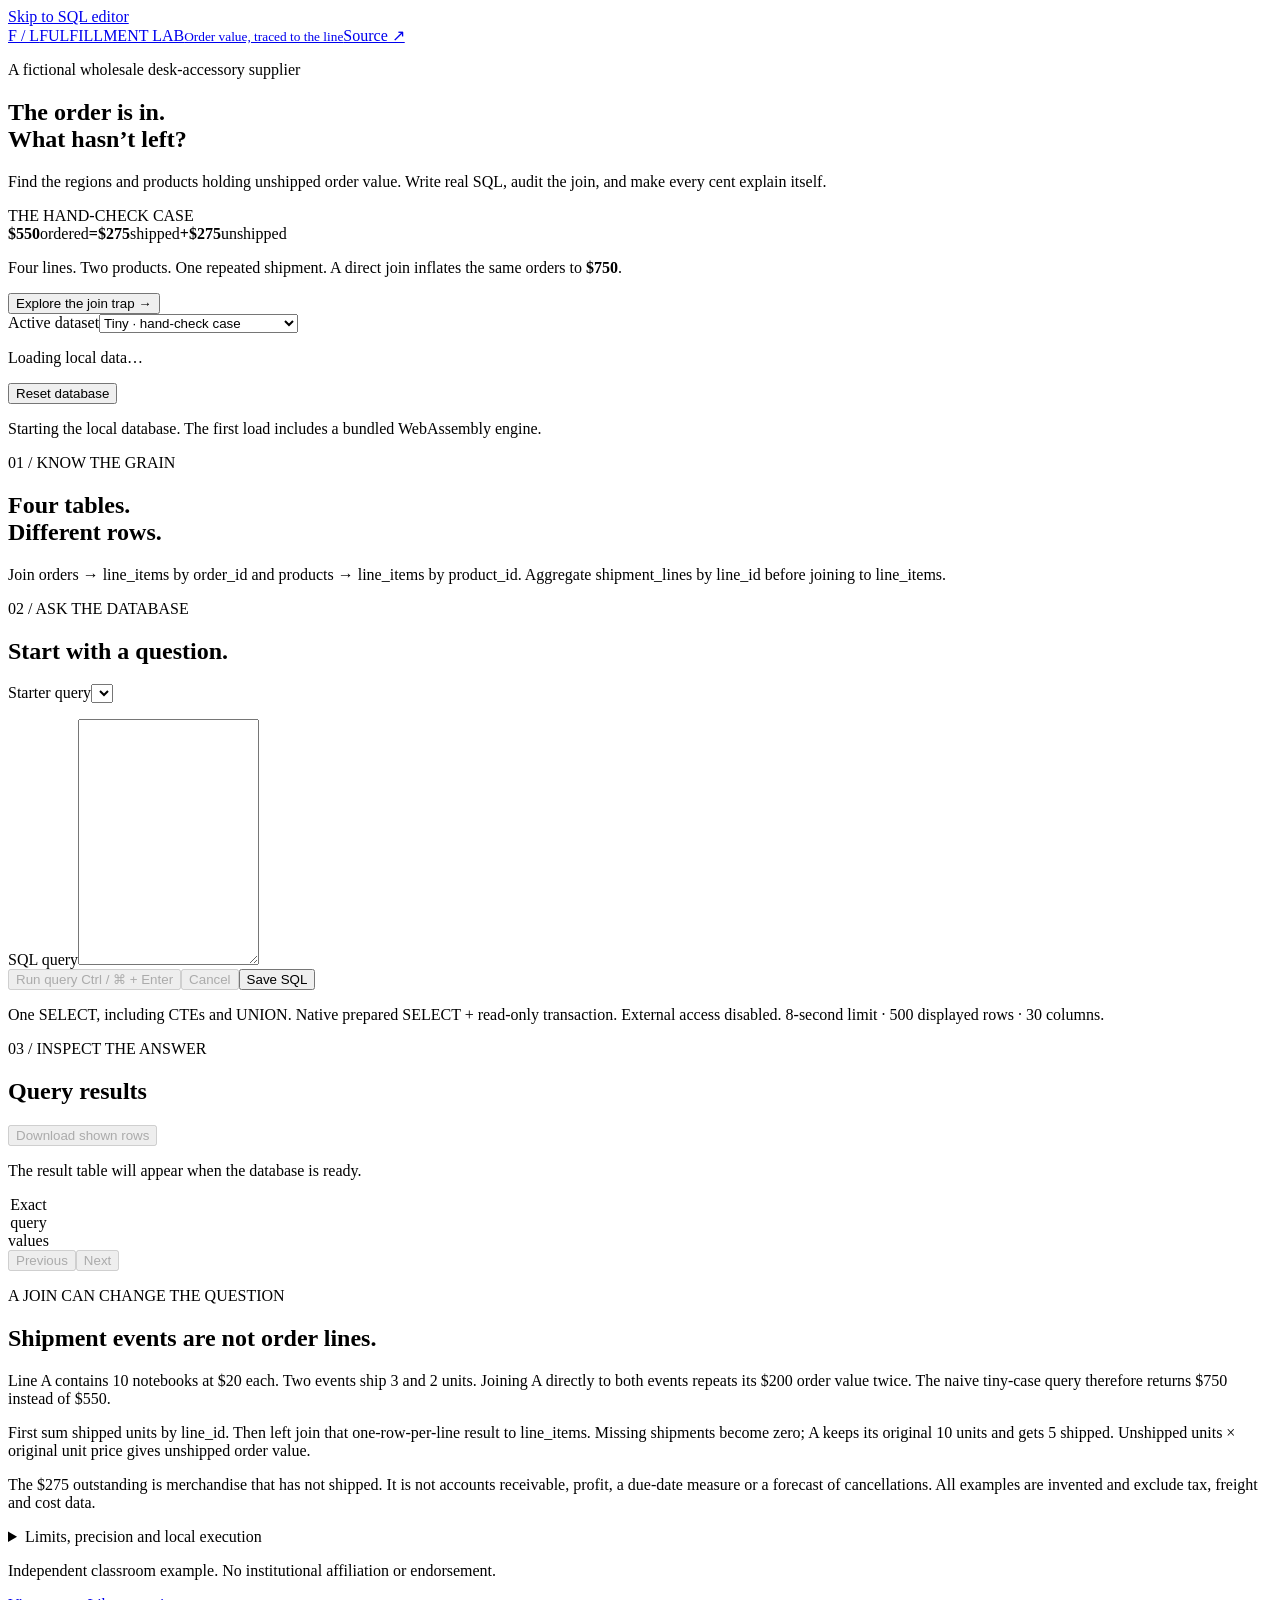
==== app/index.html @ 7a957523 "Build local fulfillment SQL explorer with native query enforcement" ====
<!doctype html><html lang="en"><head><meta charset="UTF-8"><meta name="viewport" content="width=device-width,initial-scale=1"><meta name="description" content="Explore synthetic wholesale fulfillment with local SQL, exact cents and a visible join trap."><title>Fulfillment Lab · Follow the unshipped value</title></head><body>
<a class="skip" href="#sql">Skip to SQL editor</a><header><a class="brand" href="#"><span class="brand-mark">F / L</span><span>FULFILLMENT LAB<small>Order value, traced to the line</small></span></a><a href="https://github.com/jordanmeyer/bab-example-sql">Source ↗</a></header>
<main><section class="hero"><div><p class="eyebrow">A fictional wholesale desk-accessory supplier</p><h1>The order is in.<br>What hasn’t left?</h1><p>Find the regions and products holding unshipped order value. Write real SQL, audit the join, and make every cent explain itself.</p></div><aside><span class="eyebrow">THE HAND-CHECK CASE</span><div class="known"><strong>$550</strong><span>ordered</span><b>=</b><strong>$275</strong><span>shipped</span><b>+</b><strong>$275</strong><span>unshipped</span></div><p>Four lines. Two products. One repeated shipment. A direct join inflates the same orders to <b>$750</b>.</p><button id="lesson" class="outline">Explore the join trap →</button></aside></section>
<div class="dataset-bar"><label>Active dataset<select id="dataset" autocomplete="off"><option value="tiny">Tiny · hand-check case</option><option value="large">Large · 2,400 synthetic orders</option></select></label><p id="counts">Loading local data…</p><button id="reset" class="outline">Reset database</button></div>
<p id="engine-status" role="status" class="status">Starting the local database. The first load includes a bundled WebAssembly engine.</p>
<div class="workspace"><aside class="schema-panel"><p class="eyebrow">01 / KNOW THE GRAIN</p><h2>Four tables.<br>Different rows.</h2><div id="schema"></div><p class="schema-note">Join orders → line_items by order_id and products → line_items by product_id. Aggregate shipment_lines by line_id before joining to line_items.</p></aside>
<div class="query-work"><section class="editor-panel"><div class="section-head"><div><p class="eyebrow">02 / ASK THE DATABASE</p><h2>Start with a question.</h2></div><label>Starter query<select id="starter" autocomplete="off"></select></label></div><p id="query-note"></p><form id="query-form" autocomplete="off"><label for="sql" class="sr-only">SQL query</label><textarea id="sql" spellcheck="false" rows="16" aria-describedby="query-contract"></textarea><div class="run-bar"><button id="run" disabled>Run query <span>Ctrl / ⌘ + Enter</span></button><button type="button" id="cancel" class="outline" disabled>Cancel</button><button type="button" id="download-sql" class="text-button">Save SQL</button></div></form><p id="query-contract" class="hint">One SELECT, including CTEs and UNION. Native prepared SELECT + read-only transaction. External access disabled. 8-second limit · 500 displayed rows · 30 columns.</p></section>
<section class="result-panel" aria-labelledby="result-title"><div class="section-head"><div><p class="eyebrow">03 / INSPECT THE ANSWER</p><h2 id="result-title">Query results</h2></div><button id="export" class="outline" disabled>Download shown rows</button></div><p id="result-status" role="status">The result table will appear when the database is ready.</p><p id="result-origin" class="hint"></p><details id="executed" hidden><summary>SQL that produced these results</summary><pre id="executed-sql"></pre></details><div id="chart-panel" hidden><div id="chart" role="img" aria-label="Bar chart of this query result; exact values in the following table"></div><p id="chart-note" class="hint"></p></div><div id="table-wrap" class="table-wrap" tabindex="0" role="region" aria-label="Query result table, scroll horizontally"><table><caption id="caption">Exact query values</caption><thead id="result-head"></thead><tbody id="result-body"></tbody></table></div><div class="pagination"><button id="previous" class="outline" disabled>Previous</button><span id="page-note"></span><button id="next" class="outline" disabled>Next</button></div></section></div></div>
<section class="lesson-panel"><p class="eyebrow">A JOIN CAN CHANGE THE QUESTION</p><h2>Shipment events are not order lines.</h2><div class="lesson-grid"><p>Line A contains 10 notebooks at $20 each. Two events ship 3 and 2 units. Joining A directly to both events repeats its $200 order value twice. The naive tiny-case query therefore returns $750 instead of $550.</p><p>First sum shipped units by line_id. Then left join that one-row-per-line result to line_items. Missing shipments become zero; A keeps its original 10 units and gets 5 shipped. Unshipped units × original unit price gives unshipped order value.</p><p>The $275 outstanding is merchandise that has not shipped. It is not accounts receivable, profit, a due-date measure or a forecast of cancellations. All examples are invented and exclude tax, freight and cost data.</p></div></section>
<details><summary>Limits, precision and local execution</summary><div class="details-body"><p>The database and its worker are bundled with the app; no SQL or data is sent to a server. The first load downloads the engine from this site. All tables are synthetic. Changing datasets or resetting destroys the worker and rebuilds the selected example; query text is preserved. Reload restores the tiny example.</p><p>DuckDB’s native lexer handles a final semicolon; its prepared-statement parser accepts one bounded SELECT expression. Each run executes in a native READ ONLY transaction. Extension installation/loading and external access are disabled, and configuration is locked. This is a bounded local classroom workspace, not a general database administration console.</p><p>Order prices are integer USD cents. The table preserves BIGINT and DECIMAL values as exact strings. Columns ending in _cents show raw cents; the optional chart converts safe cents to approximate USD for visualization. Other numeric charts keep the query’s units. The table is the exact reference.</p><p>We request at most 501 result rows to detect the 500-row display cap, and show 50 per page. A cap limits returned rows, not all intermediate computation. Use ORDER BY for a stable order. An 8-second limit or Cancel terminates the actual worker; reset to continue. A 128MB database memory budget, 16KiB SQL limit and 30-column display limit keep mistakes recoverable. No guarantee is made for arbitrary heavy queries or every browser.</p><p>Charts require exactly two columns: unique nonempty text categories and finite numeric values within safe display bounds, at most 20 uncapped rows. Other results remain fully usable as a table. Downloaded CSV includes at most the 500 shown result rows; spreadsheet-formula text is escaped.</p></div></details></main><footer><p>Independent classroom example. No institutional affiliation or endorsement.</p><nav><a href="https://github.com/jordanmeyer/bab-example-sql">View source</a><a id="notices" href="./THIRD-PARTY-NOTICES.txt">Library notices</a></nav></footer><script type="module" src="./app.js"></script></body></html>
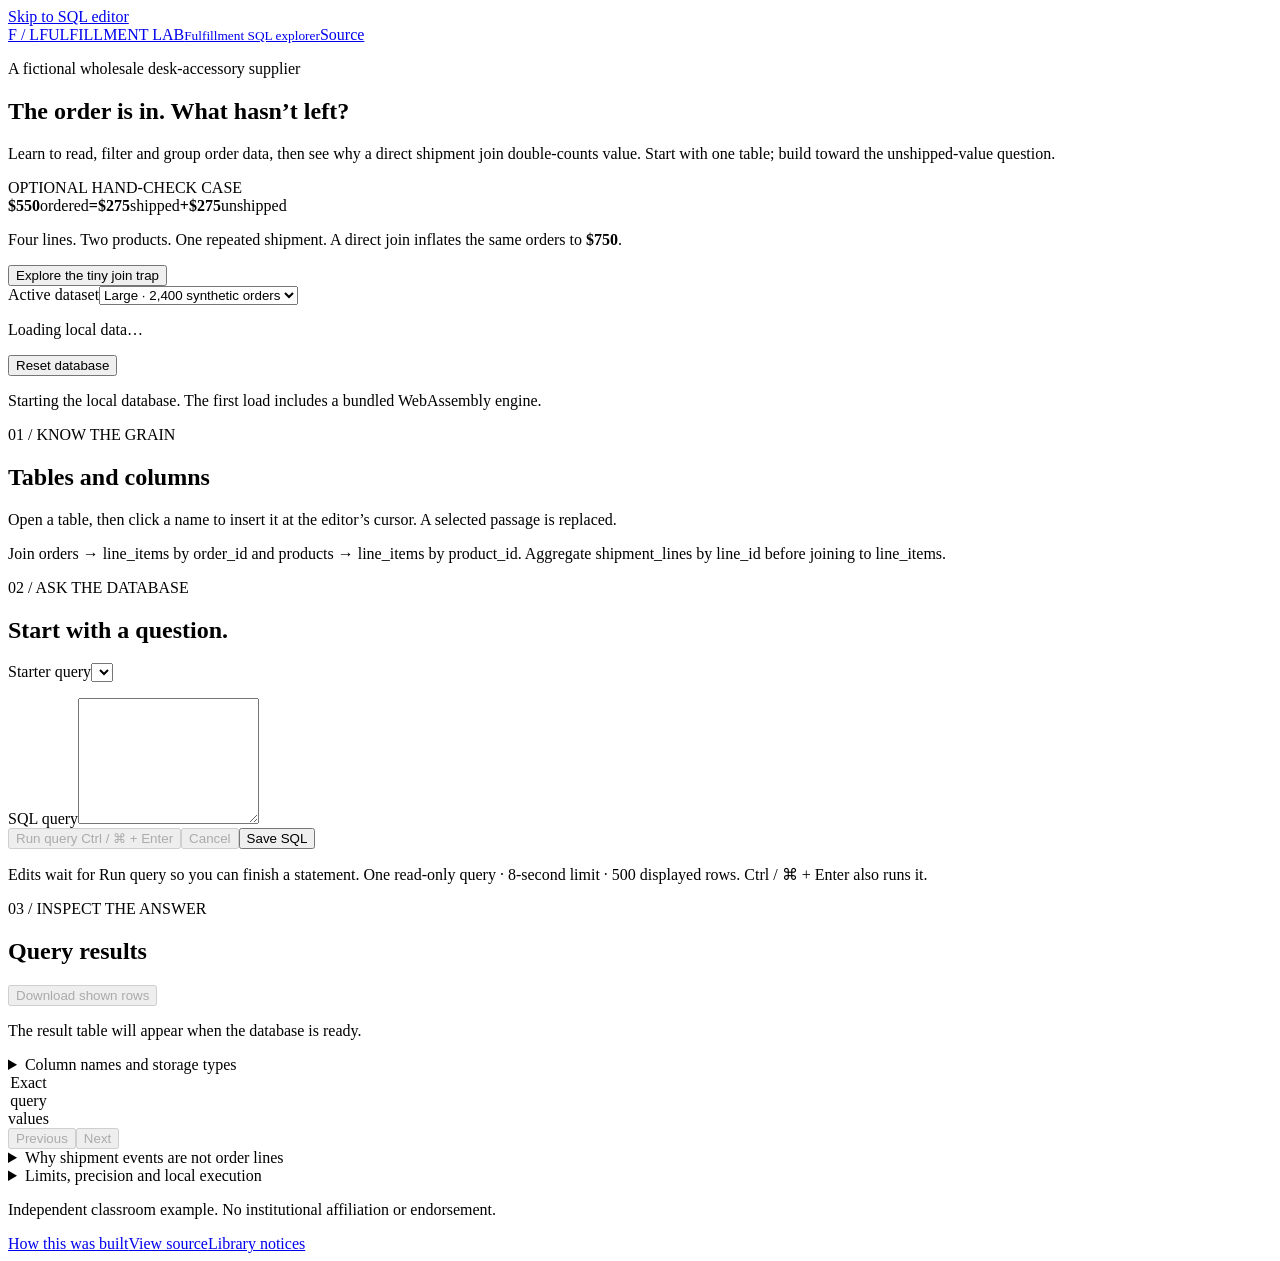
==== commit 8a790a9e: "Teach SQL progressively with exact dollar results and insertable schema" ====
--- a/app/index.html
+++ b/app/index.html
@@ -1,10 +1,10 @@
 <!doctype html><html lang="en"><head><meta charset="UTF-8"><meta name="viewport" content="width=device-width,initial-scale=1"><meta name="description" content="Explore synthetic wholesale fulfillment with local SQL, exact cents and a visible join trap."><title>Fulfillment Lab · Follow the unshipped value</title></head><body>
-<a class="skip" href="#sql">Skip to SQL editor</a><header><a class="brand" href="#"><span class="brand-mark">F / L</span><span>FULFILLMENT LAB<small>Order value, traced to the line</small></span></a><a href="https://github.com/jordanmeyer/bab-example-sql">Source ↗</a></header>
-<main><section class="hero"><div><p class="eyebrow">A fictional wholesale desk-accessory supplier</p><h1>The order is in.<br>What hasn’t left?</h1><p>Find the regions and products holding unshipped order value. Write real SQL, audit the join, and make every cent explain itself.</p></div><aside><span class="eyebrow">THE HAND-CHECK CASE</span><div class="known"><strong>$550</strong><span>ordered</span><b>=</b><strong>$275</strong><span>shipped</span><b>+</b><strong>$275</strong><span>unshipped</span></div><p>Four lines. Two products. One repeated shipment. A direct join inflates the same orders to <b>$750</b>.</p><button id="lesson" class="outline">Explore the join trap →</button></aside></section>
-<div class="dataset-bar"><label>Active dataset<select id="dataset" autocomplete="off"><option value="tiny">Tiny · hand-check case</option><option value="large">Large · 2,400 synthetic orders</option></select></label><p id="counts">Loading local data…</p><button id="reset" class="outline">Reset database</button></div>
+<a class="skip" href="#sql">Skip to SQL editor</a><header><a class="brand" href="#"><span class="brand-mark">F / L</span><span>FULFILLMENT LAB<small>Fulfillment SQL explorer</small></span></a><a href="https://github.com/jordanmeyer/bab-example-sql">Source</a></header>
+<main><section class="hero"><div><p class="eyebrow">A fictional wholesale desk-accessory supplier</p><h1>The order is in. What hasn’t left?</h1><p>Learn to read, filter and group order data, then see why a direct shipment join double-counts value. Start with one table; build toward the unshipped-value question.</p></div><aside><span class="eyebrow">OPTIONAL HAND-CHECK CASE</span><div class="known"><strong>$550</strong><span>ordered</span><b>=</b><strong>$275</strong><span>shipped</span><b>+</b><strong>$275</strong><span>unshipped</span></div><p>Four lines. Two products. One repeated shipment. A direct join inflates the same orders to <b>$750</b>.</p><button id="lesson" class="outline">Explore the tiny join trap</button></aside></section>
+<div class="dataset-bar"><label>Active dataset<select id="dataset" autocomplete="off"><option value="large">Large · 2,400 synthetic orders</option><option value="tiny">Tiny · hand-check case</option></select></label><p id="counts">Loading local data…</p><button id="reset" class="outline">Reset database</button></div>
 <p id="engine-status" role="status" class="status">Starting the local database. The first load includes a bundled WebAssembly engine.</p>
-<div class="workspace"><aside class="schema-panel"><p class="eyebrow">01 / KNOW THE GRAIN</p><h2>Four tables.<br>Different rows.</h2><div id="schema"></div><p class="schema-note">Join orders → line_items by order_id and products → line_items by product_id. Aggregate shipment_lines by line_id before joining to line_items.</p></aside>
-<div class="query-work"><section class="editor-panel"><div class="section-head"><div><p class="eyebrow">02 / ASK THE DATABASE</p><h2>Start with a question.</h2></div><label>Starter query<select id="starter" autocomplete="off"></select></label></div><p id="query-note"></p><form id="query-form" autocomplete="off"><label for="sql" class="sr-only">SQL query</label><textarea id="sql" spellcheck="false" rows="16" aria-describedby="query-contract"></textarea><div class="run-bar"><button id="run" disabled>Run query <span>Ctrl / ⌘ + Enter</span></button><button type="button" id="cancel" class="outline" disabled>Cancel</button><button type="button" id="download-sql" class="text-button">Save SQL</button></div></form><p id="query-contract" class="hint">One SELECT, including CTEs and UNION. Native prepared SELECT + read-only transaction. External access disabled. 8-second limit · 500 displayed rows · 30 columns.</p></section>
-<section class="result-panel" aria-labelledby="result-title"><div class="section-head"><div><p class="eyebrow">03 / INSPECT THE ANSWER</p><h2 id="result-title">Query results</h2></div><button id="export" class="outline" disabled>Download shown rows</button></div><p id="result-status" role="status">The result table will appear when the database is ready.</p><p id="result-origin" class="hint"></p><details id="executed" hidden><summary>SQL that produced these results</summary><pre id="executed-sql"></pre></details><div id="chart-panel" hidden><div id="chart" role="img" aria-label="Bar chart of this query result; exact values in the following table"></div><p id="chart-note" class="hint"></p></div><div id="table-wrap" class="table-wrap" tabindex="0" role="region" aria-label="Query result table, scroll horizontally"><table><caption id="caption">Exact query values</caption><thead id="result-head"></thead><tbody id="result-body"></tbody></table></div><div class="pagination"><button id="previous" class="outline" disabled>Previous</button><span id="page-note"></span><button id="next" class="outline" disabled>Next</button></div></section></div></div>
-<section class="lesson-panel"><p class="eyebrow">A JOIN CAN CHANGE THE QUESTION</p><h2>Shipment events are not order lines.</h2><div class="lesson-grid"><p>Line A contains 10 notebooks at $20 each. Two events ship 3 and 2 units. Joining A directly to both events repeats its $200 order value twice. The naive tiny-case query therefore returns $750 instead of $550.</p><p>First sum shipped units by line_id. Then left join that one-row-per-line result to line_items. Missing shipments become zero; A keeps its original 10 units and gets 5 shipped. Unshipped units × original unit price gives unshipped order value.</p><p>The $275 outstanding is merchandise that has not shipped. It is not accounts receivable, profit, a due-date measure or a forecast of cancellations. All examples are invented and exclude tax, freight and cost data.</p></div></section>
-<details><summary>Limits, precision and local execution</summary><div class="details-body"><p>The database and its worker are bundled with the app; no SQL or data is sent to a server. The first load downloads the engine from this site. All tables are synthetic. Changing datasets or resetting destroys the worker and rebuilds the selected example; query text is preserved. Reload restores the tiny example.</p><p>DuckDB’s native lexer handles a final semicolon; its prepared-statement parser accepts one bounded SELECT expression. Each run executes in a native READ ONLY transaction. Extension installation/loading and external access are disabled, and configuration is locked. This is a bounded local classroom workspace, not a general database administration console.</p><p>Order prices are integer USD cents. The table preserves BIGINT and DECIMAL values as exact strings. Columns ending in _cents show raw cents; the optional chart converts safe cents to approximate USD for visualization. Other numeric charts keep the query’s units. The table is the exact reference.</p><p>We request at most 501 result rows to detect the 500-row display cap, and show 50 per page. A cap limits returned rows, not all intermediate computation. Use ORDER BY for a stable order. An 8-second limit or Cancel terminates the actual worker; reset to continue. A 128MB database memory budget, 16KiB SQL limit and 30-column display limit keep mistakes recoverable. No guarantee is made for arbitrary heavy queries or every browser.</p><p>Charts require exactly two columns: unique nonempty text categories and finite numeric values within safe display bounds, at most 20 uncapped rows. Other results remain fully usable as a table. Downloaded CSV includes at most the 500 shown result rows; spreadsheet-formula text is escaped.</p></div></details></main><footer><p>Independent classroom example. No institutional affiliation or endorsement.</p><nav><a href="https://github.com/jordanmeyer/bab-example-sql">View source</a><a id="notices" href="./THIRD-PARTY-NOTICES.txt">Library notices</a></nav></footer><script type="module" src="./app.js"></script></body></html>
+<div class="workspace"><aside class="schema-panel"><p class="eyebrow">01 / KNOW THE GRAIN</p><h2>Tables and columns</h2><p class="schema-note">Open a table, then click a name to insert it at the editor’s cursor. A selected passage is replaced.</p><div id="schema"></div><p class="schema-note">Join orders → line_items by order_id and products → line_items by product_id. Aggregate shipment_lines by line_id before joining to line_items.</p></aside>
+<div class="query-work"><section class="editor-panel"><div class="section-head"><div><p class="eyebrow">02 / ASK THE DATABASE</p><h2>Start with a question.</h2></div><label>Starter query<select id="starter" autocomplete="off"></select></label></div><p id="query-note"></p><form id="query-form" autocomplete="off"><label for="sql" class="sr-only">SQL query</label><textarea id="sql" spellcheck="false" rows="8" aria-describedby="query-contract"></textarea><div class="run-bar"><button id="run" disabled>Run query <span>Ctrl / ⌘ + Enter</span></button><button type="button" id="cancel" class="outline" disabled>Cancel</button><button type="button" id="download-sql" class="text-button">Save SQL</button></div></form><p id="query-contract" class="hint">Edits wait for Run query so you can finish a statement. One read-only query · 8-second limit · 500 displayed rows. Ctrl / ⌘ + Enter also runs it.</p></section>
+<section class="result-panel" aria-labelledby="result-title"><div class="section-head"><div><p class="eyebrow">03 / INSPECT THE ANSWER</p><h2 id="result-title">Query results</h2></div><button id="export" class="outline" disabled>Download shown rows</button></div><p id="result-status" role="status">The result table will appear when the database is ready.</p><p id="result-origin" class="hint"></p><details id="executed" hidden><summary>SQL that produced these results</summary><pre id="executed-sql"></pre></details><details class="result-types"><summary>Column names and storage types</summary><p id="result-types"></p></details><div id="chart-panel" hidden><div id="chart" role="img" aria-label="Bar chart of this query result; exact values in the following table"></div><p id="chart-note" class="hint"></p></div><div id="table-wrap" class="table-wrap" tabindex="0" role="region" aria-label="Query result table, scroll horizontally"><table><caption id="caption">Exact query values</caption><thead id="result-head"></thead><tbody id="result-body"></tbody></table></div><div class="pagination"><button id="previous" class="outline" disabled>Previous</button><span id="page-note"></span><button id="next" class="outline" disabled>Next</button></div></section></div></div>
+<details class="lesson-panel"><summary>Why shipment events are not order lines</summary><div class="lesson-grid"><p>Line A contains 10 notebooks at $20 each. Two events ship 3 and 2 units. Joining A directly to both events repeats its $200 order value twice. The naive tiny-case query therefore returns $750 instead of $550.</p><p>First sum shipped units by line_id. Then left join that one-row-per-line result to line_items. Missing shipments become zero; A keeps its original 10 units and gets 5 shipped. Unshipped units × original unit price gives unshipped order value.</p><p>The $275 outstanding is merchandise that has not shipped. It is not accounts receivable, profit, a due-date measure or a forecast of cancellations. All examples are invented and exclude tax, freight and cost data.</p></div></details>
+<details><summary>Limits, precision and local execution</summary><div class="details-body"><p>The database and its worker are bundled with the app; no SQL or data is sent to a server. The first load downloads the engine from this site. All tables are synthetic. Changing datasets or resetting destroys the worker and rebuilds the selected example; query text is preserved. Reload restores the large example and the first starter query.</p><p>DuckDB’s native lexer handles a final semicolon; its prepared-statement parser accepts one bounded SELECT expression. Each run executes in a native READ ONLY transaction. Extension installation/loading and external access are disabled, and configuration is locked. This is a bounded local classroom workspace, not a general database administration console.</p><p>Order prices are integer USD cents. The table preserves BIGINT and DECIMAL values as exact strings. The known integer columns unit_price_cents, gross_cents, shipped_cents and outstanding_cents display exact USD. Whole dollars omit .00. Other aliases and noninteger types remain raw; a name alone cannot establish a new unit. The optional chart converts safe known cents to USD. CSV always retains raw values and original names; the exact table remains the display reference.</p><p>We request at most 501 result rows to detect the 500-row display cap, and show 50 per page. A cap limits returned rows, not all intermediate computation. Use ORDER BY for a stable order. An 8-second limit or Cancel terminates the actual worker; reset to continue. A 128MB database memory budget, 16KiB SQL limit and 30-column display limit keep mistakes recoverable. No guarantee is made for arbitrary heavy queries or every browser.</p><p>Charts require exactly two columns: unique nonempty text categories and finite numeric values within safe display bounds, at most 20 uncapped rows. Other results remain fully usable as a table. Downloaded CSV includes at most the 500 shown result rows; spreadsheet-formula text is escaped.</p></div></details></main><footer><p>Independent classroom example. No institutional affiliation or endorsement.</p><nav><a href="https://github.com/jordanmeyer/bab-example-sql/blob/main/BUILD-STORY.md">How this was built</a><a href="https://github.com/jordanmeyer/bab-example-sql">View source</a><a id="notices" href="./THIRD-PARTY-NOTICES.txt">Library notices</a></nav></footer><script type="module" src="./app.js"></script></body></html>
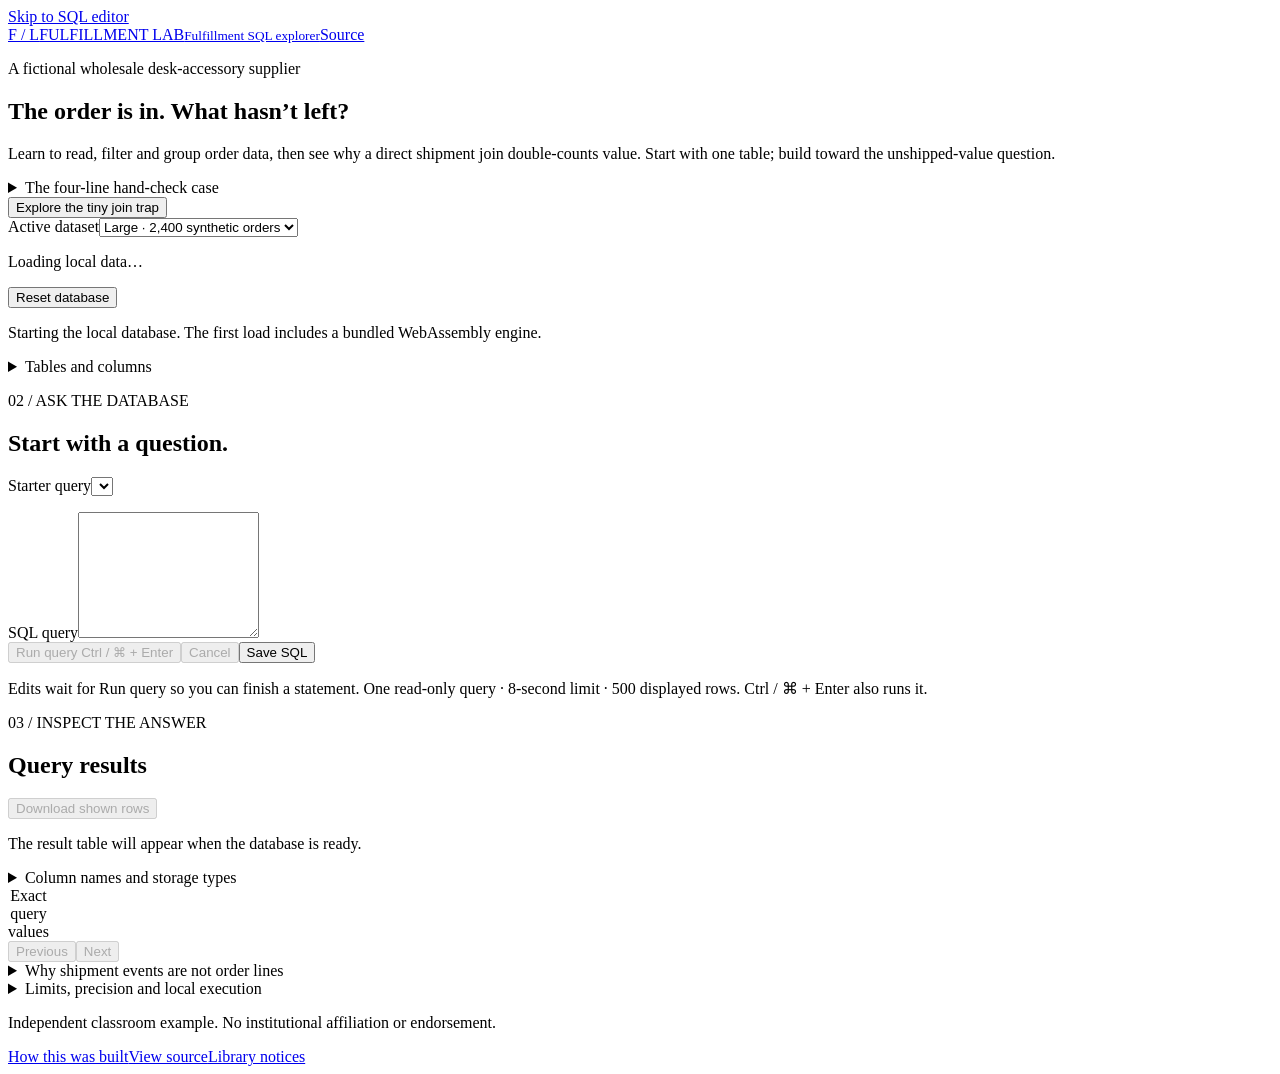
==== commit bb8ba1bf: "Keep optional SQL references compact before the editor" ====
--- a/app/index.html
+++ b/app/index.html
@@ -1,9 +1,9 @@
 <!doctype html><html lang="en"><head><meta charset="UTF-8"><meta name="viewport" content="width=device-width,initial-scale=1"><meta name="description" content="Explore synthetic wholesale fulfillment with local SQL, exact cents and a visible join trap."><title>Fulfillment Lab · Follow the unshipped value</title></head><body>
 <a class="skip" href="#sql">Skip to SQL editor</a><header><a class="brand" href="#"><span class="brand-mark">F / L</span><span>FULFILLMENT LAB<small>Fulfillment SQL explorer</small></span></a><a href="https://github.com/jordanmeyer/bab-example-sql">Source</a></header>
-<main><section class="hero"><div><p class="eyebrow">A fictional wholesale desk-accessory supplier</p><h1>The order is in. What hasn’t left?</h1><p>Learn to read, filter and group order data, then see why a direct shipment join double-counts value. Start with one table; build toward the unshipped-value question.</p></div><aside><span class="eyebrow">OPTIONAL HAND-CHECK CASE</span><div class="known"><strong>$550</strong><span>ordered</span><b>=</b><strong>$275</strong><span>shipped</span><b>+</b><strong>$275</strong><span>unshipped</span></div><p>Four lines. Two products. One repeated shipment. A direct join inflates the same orders to <b>$750</b>.</p><button id="lesson" class="outline">Explore the tiny join trap</button></aside></section>
+<main><section class="hero"><div><p class="eyebrow">A fictional wholesale desk-accessory supplier</p><h1>The order is in. What hasn’t left?</h1><p>Learn to read, filter and group order data, then see why a direct shipment join double-counts value. Start with one table; build toward the unshipped-value question.</p></div><aside><details class="hand-check"><summary>The four-line hand-check case</summary><div class="known"><strong>$550</strong><span>ordered</span><b>=</b><strong>$275</strong><span>shipped</span><b>+</b><strong>$275</strong><span>unshipped</span></div><p>Four lines. Two products. One repeated shipment. A direct join inflates the same orders to <b>$750</b>.</p></details><button id="lesson" class="outline">Explore the tiny join trap</button></aside></section>
 <div class="dataset-bar"><label>Active dataset<select id="dataset" autocomplete="off"><option value="large">Large · 2,400 synthetic orders</option><option value="tiny">Tiny · hand-check case</option></select></label><p id="counts">Loading local data…</p><button id="reset" class="outline">Reset database</button></div>
 <p id="engine-status" role="status" class="status">Starting the local database. The first load includes a bundled WebAssembly engine.</p>
-<div class="workspace"><aside class="schema-panel"><p class="eyebrow">01 / KNOW THE GRAIN</p><h2>Tables and columns</h2><p class="schema-note">Open a table, then click a name to insert it at the editor’s cursor. A selected passage is replaced.</p><div id="schema"></div><p class="schema-note">Join orders → line_items by order_id and products → line_items by product_id. Aggregate shipment_lines by line_id before joining to line_items.</p></aside>
+<div class="workspace"><aside class="schema-panel"><details class="schema-reference"><summary>Tables and columns</summary><p class="schema-note">Open a table, then click a name to insert it at the editor’s cursor. A selected passage is replaced.</p><div id="schema"></div><p class="schema-note">Join orders → line_items by order_id and products → line_items by product_id. Aggregate shipment_lines by line_id before joining to line_items.</p></details></aside>
 <div class="query-work"><section class="editor-panel"><div class="section-head"><div><p class="eyebrow">02 / ASK THE DATABASE</p><h2>Start with a question.</h2></div><label>Starter query<select id="starter" autocomplete="off"></select></label></div><p id="query-note"></p><form id="query-form" autocomplete="off"><label for="sql" class="sr-only">SQL query</label><textarea id="sql" spellcheck="false" rows="8" aria-describedby="query-contract"></textarea><div class="run-bar"><button id="run" disabled>Run query <span>Ctrl / ⌘ + Enter</span></button><button type="button" id="cancel" class="outline" disabled>Cancel</button><button type="button" id="download-sql" class="text-button">Save SQL</button></div></form><p id="query-contract" class="hint">Edits wait for Run query so you can finish a statement. One read-only query · 8-second limit · 500 displayed rows. Ctrl / ⌘ + Enter also runs it.</p></section>
 <section class="result-panel" aria-labelledby="result-title"><div class="section-head"><div><p class="eyebrow">03 / INSPECT THE ANSWER</p><h2 id="result-title">Query results</h2></div><button id="export" class="outline" disabled>Download shown rows</button></div><p id="result-status" role="status">The result table will appear when the database is ready.</p><p id="result-origin" class="hint"></p><details id="executed" hidden><summary>SQL that produced these results</summary><pre id="executed-sql"></pre></details><details class="result-types"><summary>Column names and storage types</summary><p id="result-types"></p></details><div id="chart-panel" hidden><div id="chart" role="img" aria-label="Bar chart of this query result; exact values in the following table"></div><p id="chart-note" class="hint"></p></div><div id="table-wrap" class="table-wrap" tabindex="0" role="region" aria-label="Query result table, scroll horizontally"><table><caption id="caption">Exact query values</caption><thead id="result-head"></thead><tbody id="result-body"></tbody></table></div><div class="pagination"><button id="previous" class="outline" disabled>Previous</button><span id="page-note"></span><button id="next" class="outline" disabled>Next</button></div></section></div></div>
 <details class="lesson-panel"><summary>Why shipment events are not order lines</summary><div class="lesson-grid"><p>Line A contains 10 notebooks at $20 each. Two events ship 3 and 2 units. Joining A directly to both events repeats its $200 order value twice. The naive tiny-case query therefore returns $750 instead of $550.</p><p>First sum shipped units by line_id. Then left join that one-row-per-line result to line_items. Missing shipments become zero; A keeps its original 10 units and gets 5 shipped. Unshipped units × original unit price gives unshipped order value.</p><p>The $275 outstanding is merchandise that has not shipped. It is not accounts receivable, profit, a due-date measure or a forecast of cancellations. All examples are invented and exclude tax, freight and cost data.</p></div></details>
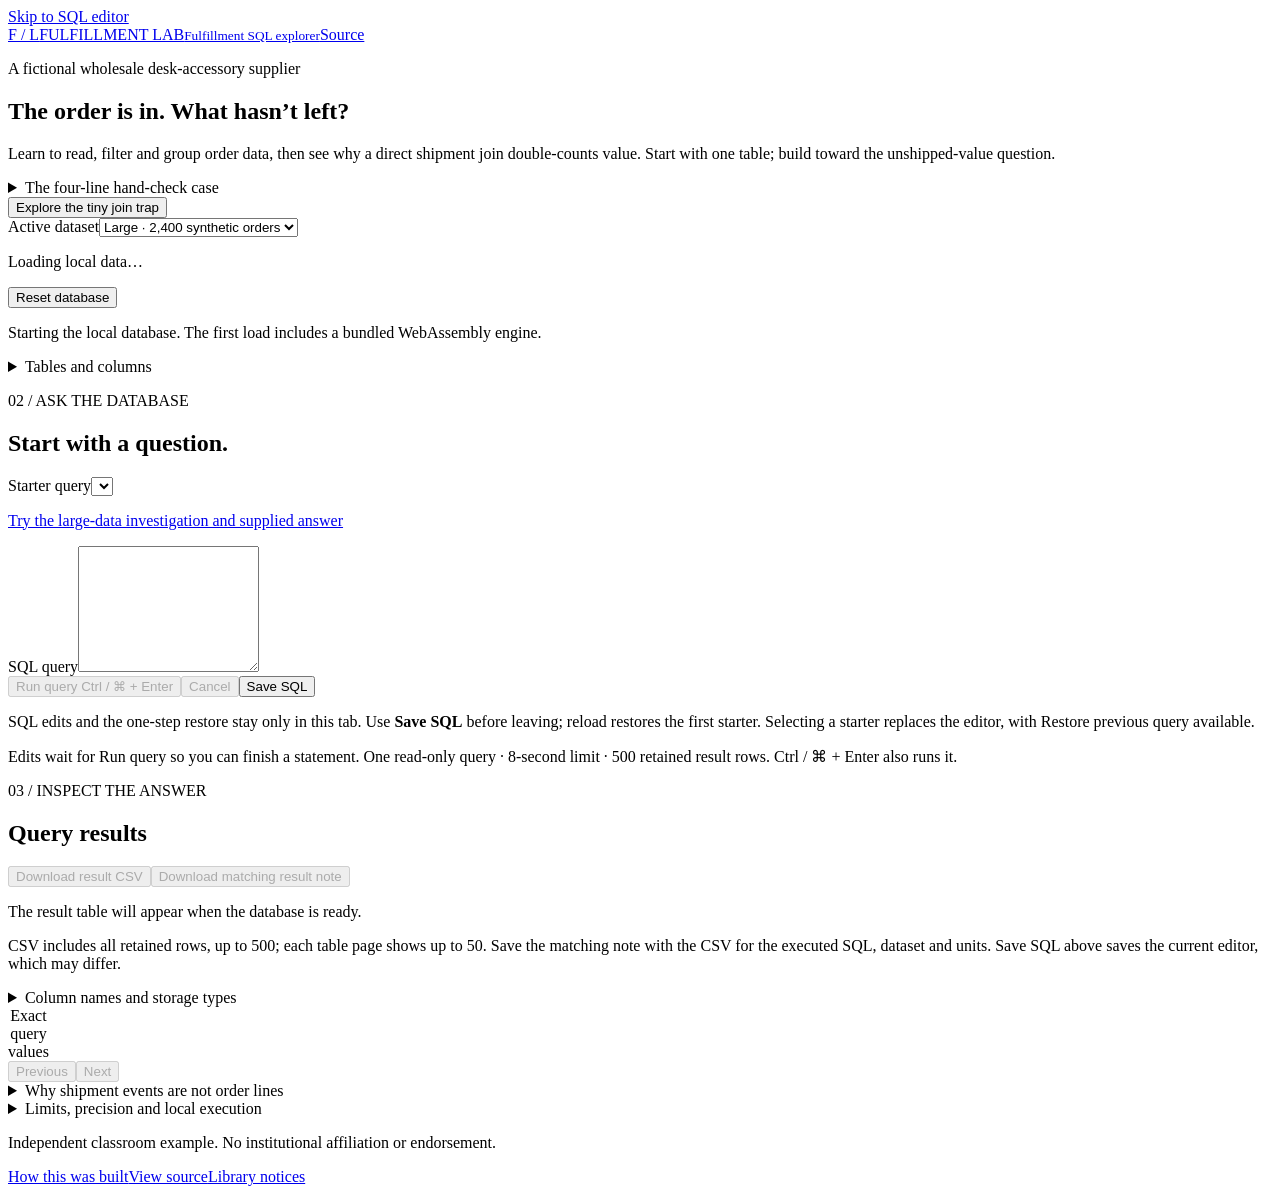
==== commit b31605ff: "Complete SQL investigation and recoverable result workflow" ====
--- a/app/index.html
+++ b/app/index.html
@@ -1,10 +1,10 @@
 <!doctype html><html lang="en"><head><meta charset="UTF-8"><meta name="viewport" content="width=device-width,initial-scale=1"><meta name="description" content="Explore synthetic wholesale fulfillment with local SQL, exact cents and a visible join trap."><title>Fulfillment Lab · Follow the unshipped value</title></head><body>
 <a class="skip" href="#sql">Skip to SQL editor</a><header><a class="brand" href="#"><span class="brand-mark">F / L</span><span>FULFILLMENT LAB<small>Fulfillment SQL explorer</small></span></a><a href="https://github.com/jordanmeyer/bab-example-sql">Source</a></header>
-<main><section class="hero"><div><p class="eyebrow">A fictional wholesale desk-accessory supplier</p><h1>The order is in. What hasn’t left?</h1><p>Learn to read, filter and group order data, then see why a direct shipment join double-counts value. Start with one table; build toward the unshipped-value question.</p></div><aside><details class="hand-check"><summary>The four-line hand-check case</summary><div class="known"><strong>$550</strong><span>ordered</span><b>=</b><strong>$275</strong><span>shipped</span><b>+</b><strong>$275</strong><span>unshipped</span></div><p>Four lines. Two products. One repeated shipment. A direct join inflates the same orders to <b>$750</b>.</p></details><button id="lesson" class="outline">Explore the tiny join trap</button></aside></section>
+<main><section class="hero"><div><p class="eyebrow">A fictional wholesale desk-accessory supplier</p><h1>The order is in. What hasn’t left?</h1><p>Learn to read, filter and group order data, then see why a direct shipment join double-counts value. Start with one table; build toward the unshipped-value question.</p></div><aside><details class="hand-check"><summary>The four-line hand-check case</summary><div class="known"><strong>$550</strong><span>ordered</span><b>=</b><strong>$275</strong><span>shipped</span><b>+</b><strong>$275</strong><span>unshipped</span></div><p>Four lines. Two products. One repeated shipment. A direct join inflates the same orders to <b>$750</b>.</p><div class="inspect-actions"><button id="inspect-lines" class="outline">Inspect all four order lines</button><button id="inspect-shipments" class="outline">Inspect raw shipment events</button></div><p>These actions load the tiny dataset and run the selected inspection. Restore previous query recovers replaced editor text.</p></details><button id="lesson" class="outline">Explore the tiny join trap</button></aside></section>
 <div class="dataset-bar"><label>Active dataset<select id="dataset" autocomplete="off"><option value="large">Large · 2,400 synthetic orders</option><option value="tiny">Tiny · hand-check case</option></select></label><p id="counts">Loading local data…</p><button id="reset" class="outline">Reset database</button></div>
 <p id="engine-status" role="status" class="status">Starting the local database. The first load includes a bundled WebAssembly engine.</p>
 <div class="workspace"><aside class="schema-panel"><details class="schema-reference"><summary>Tables and columns</summary><p class="schema-note">Open a table, then click a name to insert it at the editor’s cursor. A selected passage is replaced.</p><div id="schema"></div><p class="schema-note">Join orders → line_items by order_id and products → line_items by product_id. Aggregate shipment_lines by line_id before joining to line_items.</p></details></aside>
-<div class="query-work"><section class="editor-panel"><div class="section-head"><div><p class="eyebrow">02 / ASK THE DATABASE</p><h2>Start with a question.</h2></div><label>Starter query<select id="starter" autocomplete="off"></select></label></div><p id="query-note"></p><form id="query-form" autocomplete="off"><label for="sql" class="sr-only">SQL query</label><textarea id="sql" spellcheck="false" rows="8" aria-describedby="query-contract"></textarea><div class="run-bar"><button id="run" disabled>Run query <span>Ctrl / ⌘ + Enter</span></button><button type="button" id="cancel" class="outline" disabled>Cancel</button><button type="button" id="download-sql" class="text-button">Save SQL</button></div></form><p id="query-contract" class="hint">Edits wait for Run query so you can finish a statement. One read-only query · 8-second limit · 500 displayed rows. Ctrl / ⌘ + Enter also runs it.</p></section>
-<section class="result-panel" aria-labelledby="result-title"><div class="section-head"><div><p class="eyebrow">03 / INSPECT THE ANSWER</p><h2 id="result-title">Query results</h2></div><button id="export" class="outline" disabled>Download shown rows</button></div><p id="result-status" role="status">The result table will appear when the database is ready.</p><p id="result-origin" class="hint"></p><details id="executed" hidden><summary>SQL that produced these results</summary><pre id="executed-sql"></pre></details><details class="result-types"><summary>Column names and storage types</summary><p id="result-types"></p></details><div id="chart-panel" hidden><div id="chart" role="img" aria-label="Bar chart of this query result; exact values in the following table"></div><p id="chart-note" class="hint"></p></div><div id="table-wrap" class="table-wrap" tabindex="0" role="region" aria-label="Query result table, scroll horizontally"><table><caption id="caption">Exact query values</caption><thead id="result-head"></thead><tbody id="result-body"></tbody></table></div><div class="pagination"><button id="previous" class="outline" disabled>Previous</button><span id="page-note"></span><button id="next" class="outline" disabled>Next</button></div></section></div></div>
+<div class="query-work"><section class="editor-panel"><div class="section-head"><div><p class="eyebrow">02 / ASK THE DATABASE</p><h2>Start with a question.</h2></div><label>Starter query<select id="starter" autocomplete="off"></select></label></div><p id="query-note"></p><p><a href="https://github.com/jordanmeyer/bab-example-sql/blob/main/BUILD-STORY.md#student-investigation">Try the large-data investigation and supplied answer</a></p><form id="query-form" autocomplete="off"><label for="sql" class="sr-only">SQL query</label><textarea id="sql" spellcheck="false" rows="8" aria-describedby="query-contract"></textarea><div class="run-bar"><button id="run" disabled>Run query <span>Ctrl / ⌘ + Enter</span></button><button type="button" id="cancel" class="outline" disabled>Cancel</button><button type="button" id="download-sql" class="text-button">Save SQL</button><button type="button" id="restore-query" class="outline" hidden>Restore previous query</button></div></form><p class="hint">SQL edits and the one-step restore stay only in this tab. Use <strong>Save SQL</strong> before leaving; reload restores the first starter. Selecting a starter replaces the editor, with Restore previous query available.</p><p id="query-contract" class="hint">Edits wait for Run query so you can finish a statement. One read-only query · 8-second limit · 500 retained result rows. Ctrl / ⌘ + Enter also runs it.</p></section>
+<section class="result-panel" aria-labelledby="result-title"><div class="section-head"><div><p class="eyebrow">03 / INSPECT THE ANSWER</p><h2 id="result-title">Query results</h2></div><div class="export-actions"><button id="export" class="outline" disabled>Download result CSV</button><button id="download-note" class="outline" disabled>Download matching result note</button></div></div><p id="result-status" role="status">The result table will appear when the database is ready.</p><p id="result-origin" class="hint"></p><p class="hint">CSV includes all retained rows, up to 500; each table page shows up to 50. Save the matching note with the CSV for the executed SQL, dataset and units. Save SQL above saves the current editor, which may differ.</p><details id="executed" hidden><summary>SQL that produced these results</summary><pre id="executed-sql"></pre></details><details class="result-types"><summary>Column names and storage types</summary><p id="result-types"></p></details><div id="chart-unavailable" class="hint" hidden><p><strong>No automatic chart:</strong> <span id="chart-reason"></span> Exact values remain in the table.</p><p>Example: <code>SELECT region, COUNT(*)::BIGINT AS order_count FROM orders GROUP BY region ORDER BY region;</code></p><button id="chart-example" class="text-button">Load chart-compatible order counts</button></div><div id="chart-panel" hidden><div id="chart" role="img" aria-label="Bar chart of this query result; exact values in the following table"></div><p id="chart-note" class="hint"></p></div><div id="table-wrap" class="table-wrap" tabindex="0" role="region" aria-label="Query result table, scroll horizontally"><table><caption id="caption">Exact query values</caption><thead id="result-head"></thead><tbody id="result-body"></tbody></table></div><div class="pagination"><button id="previous" class="outline" disabled>Previous</button><span id="page-note"></span><button id="next" class="outline" disabled>Next</button></div></section></div></div>
 <details class="lesson-panel"><summary>Why shipment events are not order lines</summary><div class="lesson-grid"><p>Line A contains 10 notebooks at $20 each. Two events ship 3 and 2 units. Joining A directly to both events repeats its $200 order value twice. The naive tiny-case query therefore returns $750 instead of $550.</p><p>First sum shipped units by line_id. Then left join that one-row-per-line result to line_items. Missing shipments become zero; A keeps its original 10 units and gets 5 shipped. Unshipped units × original unit price gives unshipped order value.</p><p>The $275 outstanding is merchandise that has not shipped. It is not accounts receivable, profit, a due-date measure or a forecast of cancellations. All examples are invented and exclude tax, freight and cost data.</p></div></details>
-<details><summary>Limits, precision and local execution</summary><div class="details-body"><p>The database and its worker are bundled with the app; no SQL or data is sent to a server. The first load downloads the engine from this site. All tables are synthetic. Changing datasets or resetting destroys the worker and rebuilds the selected example; query text is preserved. Reload restores the large example and the first starter query.</p><p>DuckDB’s native lexer handles a final semicolon; its prepared-statement parser accepts one bounded SELECT expression. Each run executes in a native READ ONLY transaction. Extension installation/loading and external access are disabled, and configuration is locked. This is a bounded local classroom workspace, not a general database administration console.</p><p>Order prices are integer USD cents. The table preserves BIGINT and DECIMAL values as exact strings. The known integer columns unit_price_cents, gross_cents, shipped_cents and outstanding_cents display exact USD. Whole dollars omit .00. Other aliases and noninteger types remain raw; a name alone cannot establish a new unit. The optional chart converts safe known cents to USD. CSV always retains raw values and original names; the exact table remains the display reference.</p><p>We request at most 501 result rows to detect the 500-row display cap, and show 50 per page. A cap limits returned rows, not all intermediate computation. Use ORDER BY for a stable order. An 8-second limit or Cancel terminates the actual worker; reset to continue. A 128MB database memory budget, 16KiB SQL limit and 30-column display limit keep mistakes recoverable. No guarantee is made for arbitrary heavy queries or every browser.</p><p>Charts require exactly two columns: unique nonempty text categories and finite numeric values within safe display bounds, at most 20 uncapped rows. Other results remain fully usable as a table. Downloaded CSV includes at most the 500 shown result rows; spreadsheet-formula text is escaped.</p></div></details></main><footer><p>Independent classroom example. No institutional affiliation or endorsement.</p><nav><a href="https://github.com/jordanmeyer/bab-example-sql/blob/main/BUILD-STORY.md">How this was built</a><a href="https://github.com/jordanmeyer/bab-example-sql">View source</a><a id="notices" href="./THIRD-PARTY-NOTICES.txt">Library notices</a></nav></footer><script type="module" src="./app.js"></script></body></html>
+<details><summary>Limits, precision and local execution</summary><div class="details-body"><p>The database and its worker are bundled with the app; no SQL or data is sent to a server. The first load downloads the engine from this site. All tables are synthetic. Changing datasets or resetting destroys the worker and rebuilds the selected example; query text is preserved. Reload restores the large example and the first starter query.</p><p>DuckDB’s native lexer handles a final semicolon; its prepared-statement parser accepts one bounded SELECT expression. Each run executes in a native READ ONLY transaction. Extension installation/loading and external access are disabled, and configuration is locked. This is a bounded local classroom workspace, not a general database administration console.</p><p>Order prices are integer USD cents. The table preserves BIGINT and DECIMAL values as exact strings. The known integer columns unit_price_cents, gross_cents, shipped_cents and outstanding_cents display exact USD. Whole dollars omit .00. Other aliases and noninteger types remain raw; a name alone cannot establish a new unit. The optional chart converts safe known cents to USD. CSV always retains raw values and original names; the exact table remains the display reference.</p><p>We request at most 501 result rows to detect the 500-row result cap, and show 50 per page. A cap limits returned rows, not all intermediate computation. Use ORDER BY for a stable order. An 8-second limit or Cancel terminates the actual worker; reset to continue. A 128MB database memory budget, 16KiB SQL limit and 30-column display limit keep mistakes recoverable. No guarantee is made for arbitrary heavy queries or every browser.</p><p>Charts require exactly two columns: unique nonempty text categories and finite numeric values within safe display bounds, at most 20 uncapped rows. Other results remain fully usable as a table. Downloaded CSV includes at most the 500 retained result rows; spreadsheet-formula text is escaped.</p></div></details></main><footer><p>Independent classroom example. No institutional affiliation or endorsement.</p><nav><a href="https://github.com/jordanmeyer/bab-example-sql/blob/main/BUILD-STORY.md">How this was built</a><a href="https://github.com/jordanmeyer/bab-example-sql">View source</a><a id="notices" href="./THIRD-PARTY-NOTICES.txt">Library notices</a></nav></footer><script type="module" src="./app.js"></script></body></html>
